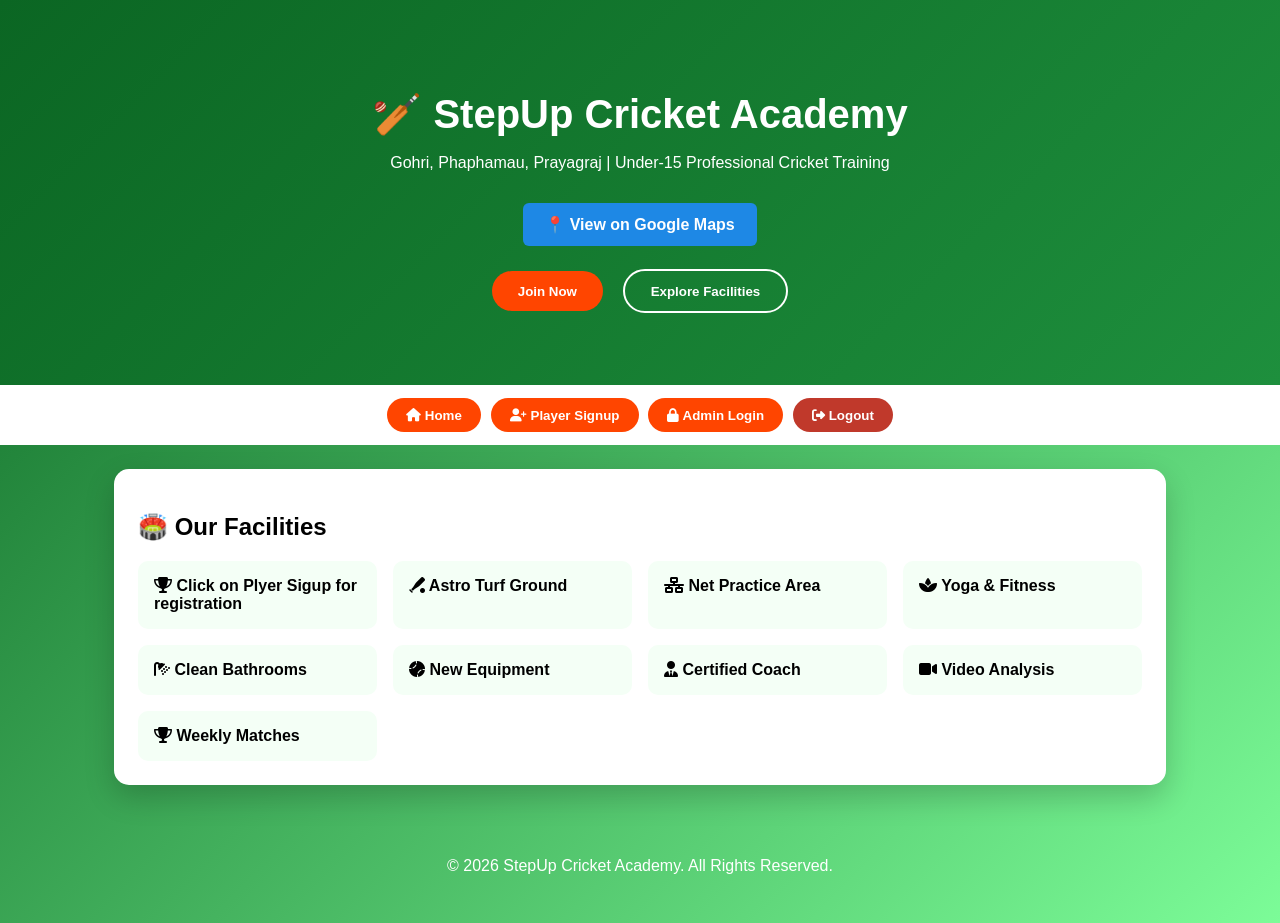
==== index.html @ 4cd838f8 "Modify player age limit and timing options Updated player age range and added new timing option in t" ====
<!DOCTYPE html>
<html lang="en">
<head>
<meta charset="UTF-8">
<title>StepUp Cricket Academy | Admissions</title>
<meta name="viewport" content="width=device-width, initial-scale=1.0">

<!-- Font Awesome -->
<link rel="stylesheet" href="https://cdnjs.cloudflare.com/ajax/libs/font-awesome/6.5.0/css/all.min.css">

<!-- MAIN CSS -->
<link rel="stylesheet" href="/style.css">

<!-- GPS Permission on Page Load -->
<script>
window.addEventListener("load", () => {
  if ("geolocation" in navigator) {
    navigator.geolocation.getCurrentPosition(
      () => console.log("GPS permission granted"),
      () => console.warn("GPS permission denied")
    );
  }
});
</script>
</head>

<body>

<header class="hero">
  <div class="hero-overlay">
    <h1>🏏 StepUp Cricket Academy</h1>
    <p>Gohri, Phaphamau, Prayagraj | Under-15 Professional Cricket Training</p>

    <a href="https://maps.app.goo.gl/9nzN7jMa89njPS9aA?g_st=ac" target="_blank" class="map-btn">
      📍 View on Google Maps
    </a>

    <div class="hero-buttons">
      <button onclick="show('signup')">Join Now</button>
      <button onclick="show('home')" class="outline">Explore Facilities</button>
    </div>
  </div>
</header>

<nav>
  <button onclick="show('home')"><i class="fa fa-house"></i> Home</button>
  <button onclick="show('signup')"><i class="fa fa-user-plus"></i> Player Signup</button>
  <button onclick="show('login')"><i class="fa fa-lock"></i> Admin Login</button>
  <button class="red" onclick="logout()"><i class="fa fa-right-from-bracket"></i> Logout</button>
</nav>

<section id="home">
  <div class="card">
    <h2>🏟️ Our Facilities</h2>
    <div class="facility-grid">
      <div><i class="fa fa-trophy"></i> Click on Plyer Sigup for registration</div>
      <div><i class="fa fa-baseball-bat-ball"></i> Astro Turf Ground</div>
      <div><i class="fa fa-network-wired"></i> Net Practice Area</div>
      <div><i class="fa fa-spa"></i> Yoga & Fitness</div>
      <div><i class="fa fa-shower"></i> Clean Bathrooms</div>
      <div><i class="fa fa-baseball"></i> New Equipment</div>
      <div><i class="fa fa-user-tie"></i> Certified Coach</div>
      <div><i class="fa fa-video"></i> Video Analysis</div>
      <div><i class="fa fa-trophy"></i> Weekly Matches</div>
    </div>
  </div>
</section>

<section id="signup" class="hidden">
  <div class="card">
    <h2>📝 Player Admission Form</h2>
    <div id="admissionStatus"></div>

    <form id="signupForm">
      <input id="playerName" placeholder="Player Name" required>
      <input id="age" type="number" min="5" max="50" placeholder="Age Minimum 5 - Maximum 15" required>
      <input id="parentName" placeholder="Parent Name" required>
      <input id="phone" placeholder="Phone Number" required>
      <input id="address" placeholder="Address" required>

      <select id="timing" required>
        <option value="">Select Timing</option>
        <option>9 AM - 12 PM</option>
        <option>4 PM - 7 PM</option>
        <option>7 PM - 10 PM</option>
        <option>9 AM - 12 PM and 4 PM - 7 PM BOTH</option>
        
      </select>

      <button class="submit">Submit Admission</button>
    </form>

    <div id="submitMsg"></div>
  </div>
</section>

<section id="login" class="hidden">
  <div class="card">
    <h2>🔐 Admin Login</h2>
    <form id="loginForm">
      <input id="adminEmail" placeholder="Email" required>
      <input id="adminPass" type="password" placeholder="Password" required>
      <button class="submit">Login</button>
    </form>
  </div>
</section>

<section id="admin" class="hidden">
  <div class="card">
    <h2>📊 Admin Dashboard</h2>
    <table>
      <thead>
        <tr>
          <th>Reg No</th><th>Name</th><th>Age</th>
          <th>Parent</th><th>Phone</th><th>Timing</th><th>Date</th>
        </tr>
      </thead>
      <tbody id="tableBody"></tbody>
    </table>
  </div>
</section>

<footer>
  <p>© 2026 StepUp Cricket Academy. All Rights Reserved.</p>
</footer>

<script src="/script.js"></script>
</body>
</html>
---- style.css ----
:root{
--green:#0b6623;
--accent:#ff4500;
--danger:#c0392b;
}

*{box-sizing:border-box}

body{
margin:0;
font-family:Segoe UI,Arial;
background:linear-gradient(135deg,#0b6623,#7CFC98);
}

.map-btn {
  display: inline-block;
  margin: 15px 0;
  padding: 12px 22px;
  background: #1e88e5;
  color: #fff;
  text-decoration: none;
  border-radius: 6px;
  font-weight: bold;
  transition: 0.3s;
}

.map-btn:hover {
  background: #1565c0;
}


.hero{
text-align:center;
padding:4rem 1rem;
background:linear-gradient(135deg,#0b6623,#1e8f3d);
color:white;
}

.hero h1{font-size:2.5rem;margin-bottom:.5rem}
.hero-buttons button{
margin:.5rem;
padding:.8rem 1.6rem;
border:none;
border-radius:30px;
font-weight:bold;
cursor:pointer;
background:var(--accent);
color:white;
}
.hero-buttons .outline{
background:transparent;
border:2px solid white;
}

button:disabled{
  opacity:0.6;
  cursor:not-allowed;
}


nav{
background:white;
display:flex;
justify-content:center;
gap:.6rem;
padding:.8rem;
flex-wrap:wrap;
}

nav button{
border:none;
padding:.6rem 1.2rem;
border-radius:20px;
font-weight:bold;
cursor:pointer;
background:var(--accent);
color:white;
}

nav .red{background:var(--danger)}

section{
max-width:1100px;
margin:auto;
padding:1.5rem;
}

.hidden{display:none}

.card{
background:white;
padding:1.5rem;
border-radius:15px;
box-shadow:0 12px 30px rgba(0,0,0,.2);
}

.facility-grid{
display:grid;
grid-template-columns:repeat(auto-fit,minmax(220px,1fr));
gap:1rem;
margin-top:1rem;
}
.facility-grid div{
background:#f4fff6;
padding:1rem;
border-radius:10px;
font-weight:600;
}

input,select{
width:100%;
padding:.7rem;
margin:.4rem 0;
border-radius:6px;
border:1px solid #ccc;
}

button.submit{
background:var(--green);
color:white;
padding:.9rem;
border:none;
border-radius:8px;
width:100%;
}

.success{background:#d4edda;padding:1rem;border-radius:6px}
.error{background:#f8d7da;padding:1rem;border-radius:6px}

.admin-controls{
display:grid;
grid-template-columns:repeat(auto-fit,minmax(200px,1fr));
gap:1rem;
margin-bottom:1rem;
}
.admin-controls .stop{background:var(--danger);color:white}
.admin-controls .start{background:#27ae60;color:white}

table{
width:100%;
border-collapse:collapse;
font-size:.9rem;
}
th,td{padding:.6rem;border-bottom:1px solid #ddd}
th{background:var(--green);color:white}

footer{
text-align:center;
padding:2rem;
color:white;
}
footer .social a{
color:white;
font-size:1.4rem;
margin:.5rem;
}
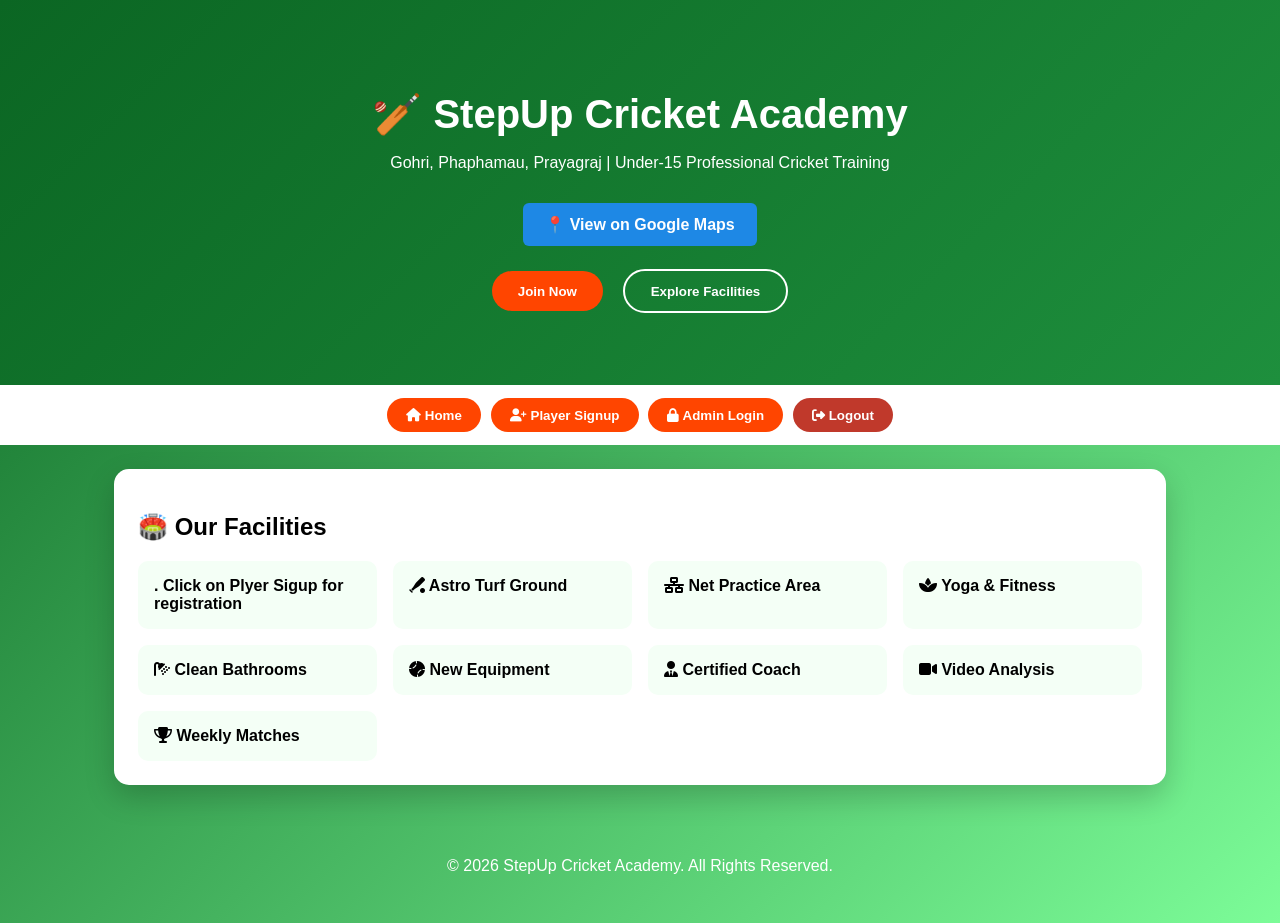
==== commit 72b830b9: "Enhance signup form and fix typo Updated the player signup form to include a pattern for phone numbe" ====
--- a/index.html
+++ b/index.html
@@ -53,7 +53,7 @@
   <div class="card">
     <h2>🏟️ Our Facilities</h2>
     <div class="facility-grid">
-      <div><i class="fa fa-trophy"></i> Click on Plyer Sigup for registration</div>
+      <div>.              Click on Plyer Sigup for registration</div>
       <div><i class="fa fa-baseball-bat-ball"></i> Astro Turf Ground</div>
       <div><i class="fa fa-network-wired"></i> Net Practice Area</div>
       <div><i class="fa fa-spa"></i> Yoga & Fitness</div>
@@ -75,7 +75,10 @@
       <input id="playerName" placeholder="Player Name" required>
       <input id="age" type="number" min="5" max="50" placeholder="Age Minimum 5 - Maximum 15" required>
       <input id="parentName" placeholder="Parent Name" required>
-      <input id="phone" placeholder="Phone Number" required>
+      <input id="phone" placeholder="10-digit Mobile Number"
+         pattern="[0-9]{10}"
+          maxlength="10"
+         inputmode="numeric" required>
       <input id="address" placeholder="Address" required>
 
       <select id="timing" required>
@@ -128,3 +131,4 @@
 </body>
 </html>
 
+
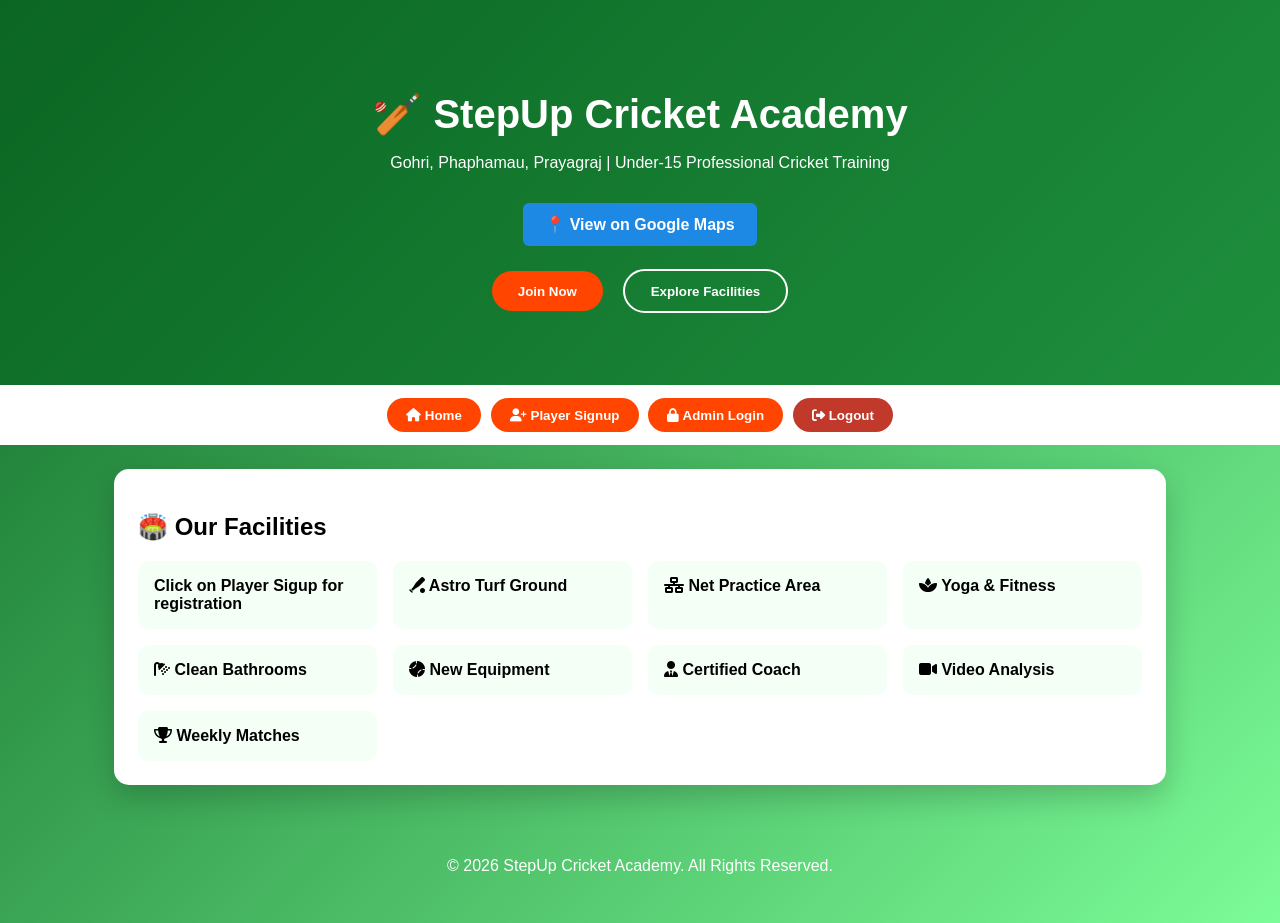
==== commit 73522255: "Fix spelling and formatting in index.html Corrected the spelling of 'Player Signup' and added bold f" ====
--- a/index.html
+++ b/index.html
@@ -53,7 +53,7 @@
   <div class="card">
     <h2>🏟️ Our Facilities</h2>
     <div class="facility-grid">
-      <div>.              Click on Plyer Sigup for registration</div>
+      <div>   <bold>Click on Player Sigup for registration</bold></div>
       <div><i class="fa fa-baseball-bat-ball"></i> Astro Turf Ground</div>
       <div><i class="fa fa-network-wired"></i> Net Practice Area</div>
       <div><i class="fa fa-spa"></i> Yoga & Fitness</div>
@@ -132,3 +132,4 @@
 </html>
 
 
+
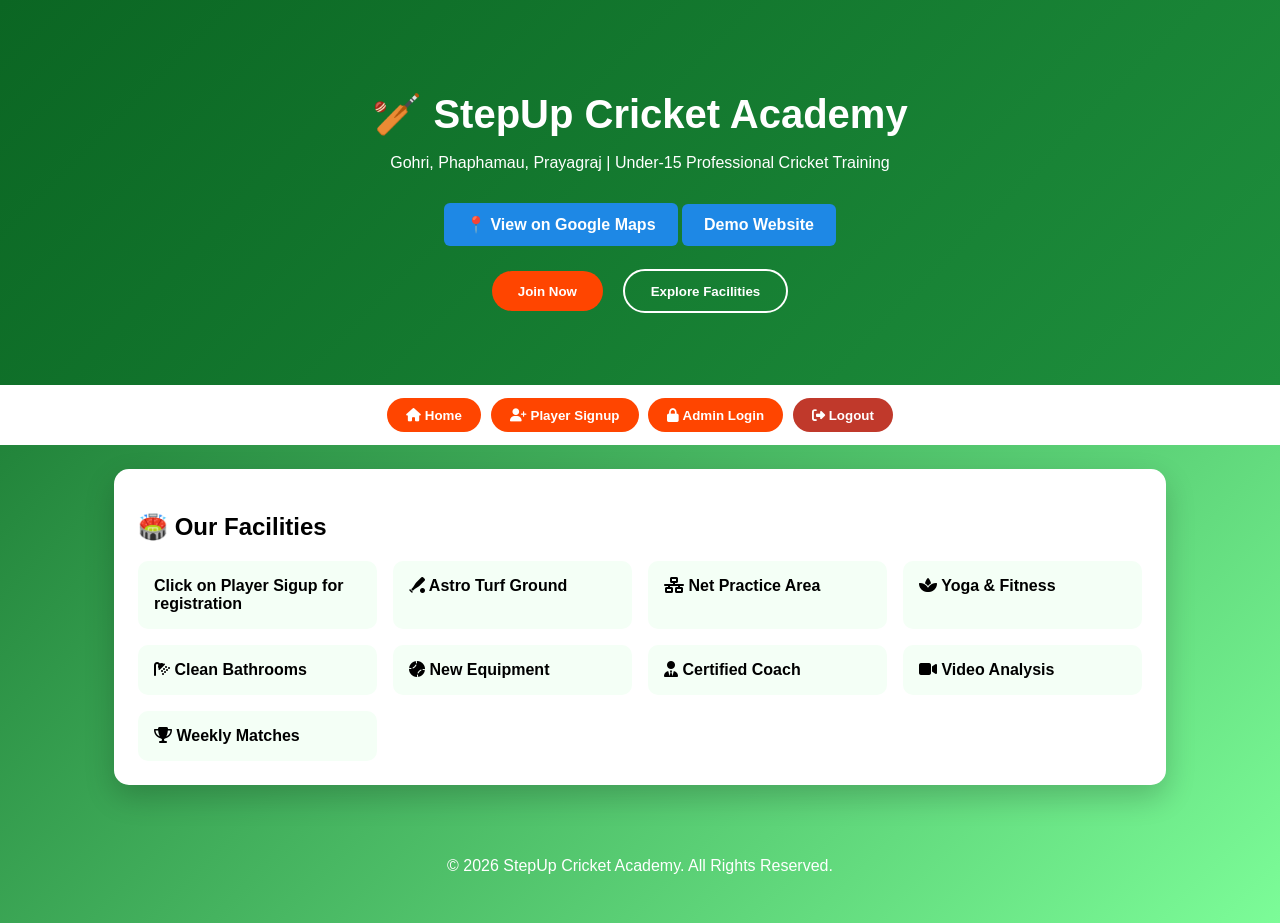
==== commit 8adcaeac: "Add demo website link to index.html Added a link to a demo website in the hero section." ====
--- a/index.html
+++ b/index.html
@@ -33,6 +33,9 @@
 
     <a href="https://maps.app.goo.gl/9nzN7jMa89njPS9aA?g_st=ac" target="_blank" class="map-btn">
       📍 View on Google Maps
+    </a>
+    <a href="my_website.html target="_blank" class="map-btn">
+       Demo Website 
     </a>
 
     <div class="hero-buttons">
@@ -133,3 +136,4 @@
 
 
 
+
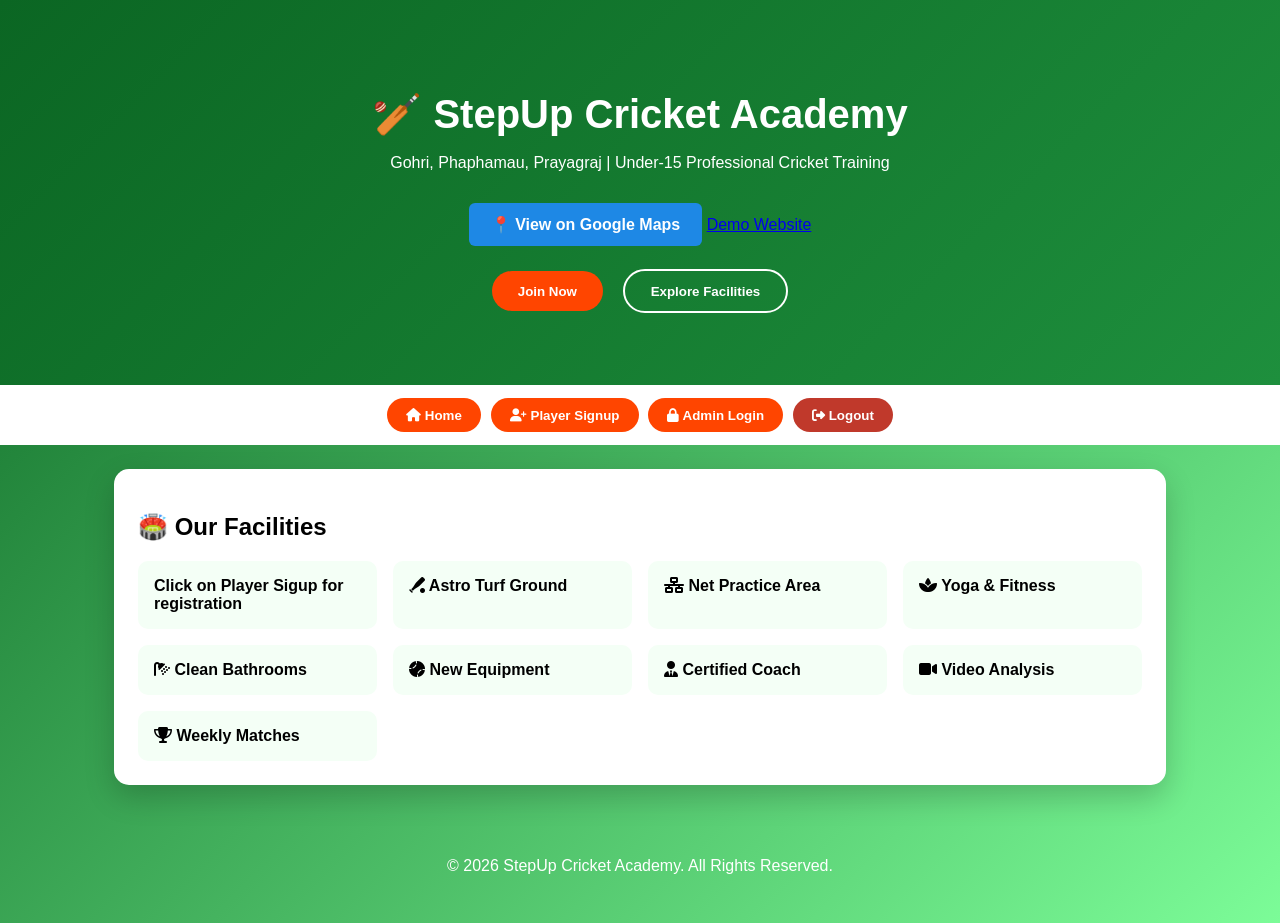
==== commit 6654ef87: "Fix HTML encoding issues in index.html Ok fixed target removed target" ====
--- a/index.html
+++ b/index.html
@@ -34,7 +34,7 @@
     <a href="https://maps.app.goo.gl/9nzN7jMa89njPS9aA?g_st=ac" target="_blank" class="map-btn">
       📍 View on Google Maps
     </a>
-    <a href="my_website.html target="_blank" class="map-btn">
+    <a href="my_website.html class="map-btn">
        Demo Website 
     </a>
 
@@ -137,3 +137,4 @@
 
 
 
+
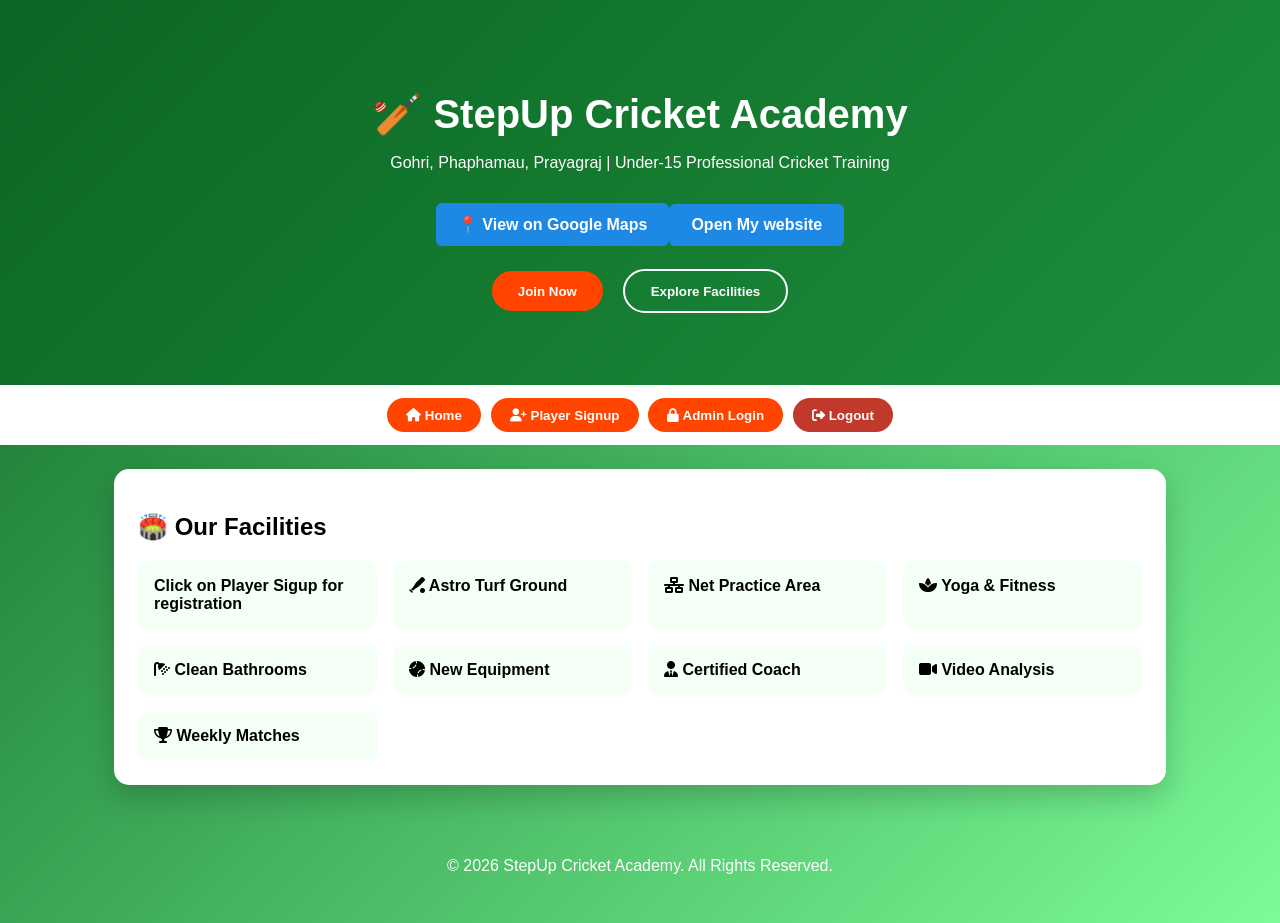
==== commit c6e70ead: "Fix HTML structure and update links Ok" ====
--- a/index.html
+++ b/index.html
@@ -33,10 +33,9 @@
 
     <a href="https://maps.app.goo.gl/9nzN7jMa89njPS9aA?g_st=ac" target="_blank" class="map-btn">
       📍 View on Google Maps
-    </a>
-    <a href="my_website.html class="map-btn">
-       Demo Website 
-    </a>
+      
+    <a href="my_website.html" target="_blank" class="map-btn">Open My website</a>
+
 
     <div class="hero-buttons">
       <button onclick="show('signup')">Join Now</button>
@@ -138,3 +137,4 @@
 
 
 
+
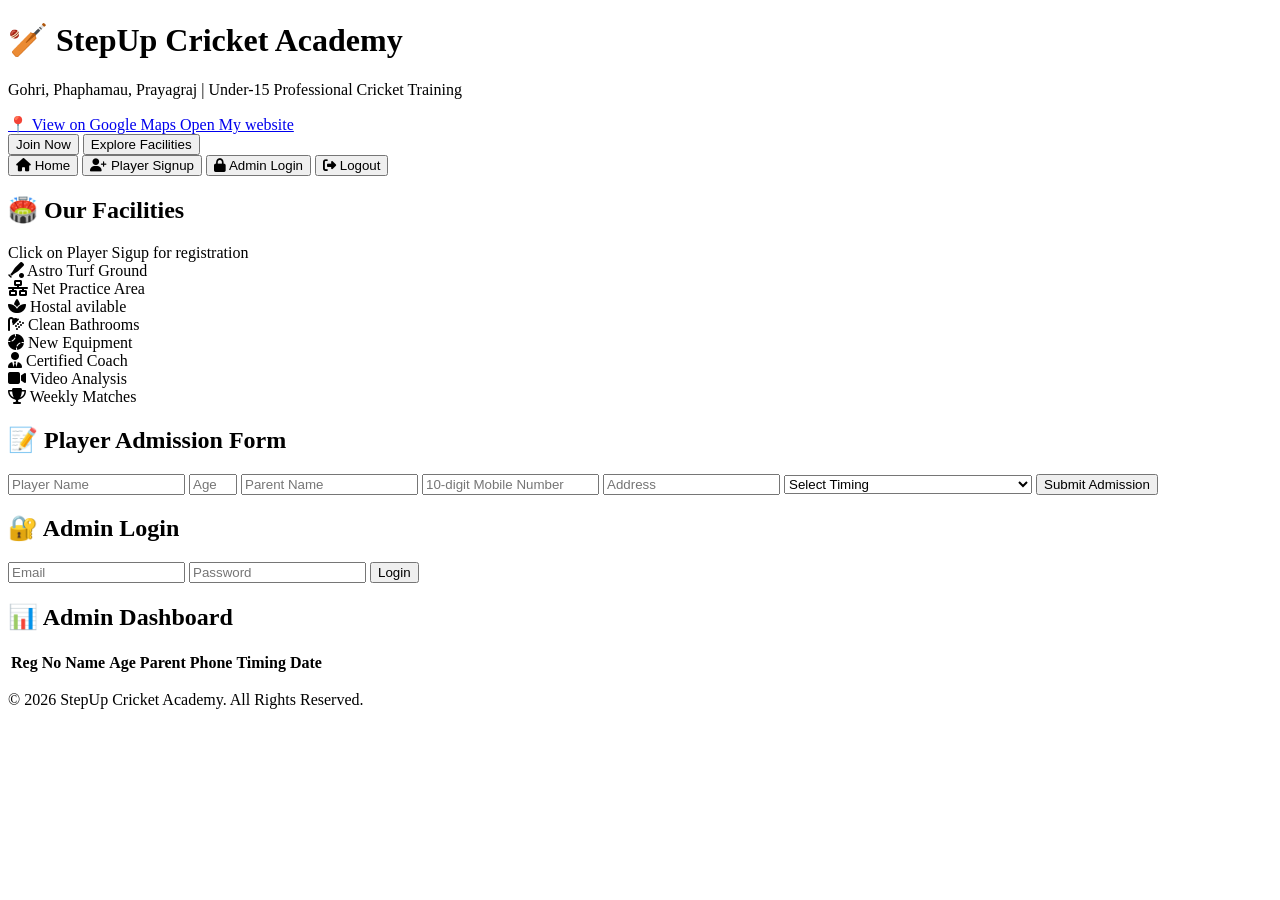
==== commit 1a004115: "Fix HTML formatting and update content hii" ====
--- a/index.html
+++ b/index.html
@@ -58,7 +58,7 @@
       <div>   <bold>Click on Player Sigup for registration</bold></div>
       <div><i class="fa fa-baseball-bat-ball"></i> Astro Turf Ground</div>
       <div><i class="fa fa-network-wired"></i> Net Practice Area</div>
-      <div><i class="fa fa-spa"></i> Yoga & Fitness</div>
+      <div><i class="fa fa-spa"></i> Hostal avilable</div>
       <div><i class="fa fa-shower"></i> Clean Bathrooms</div>
       <div><i class="fa fa-baseball"></i> New Equipment</div>
       <div><i class="fa fa-user-tie"></i> Certified Coach</div>
@@ -138,3 +138,4 @@
 
 
 
+
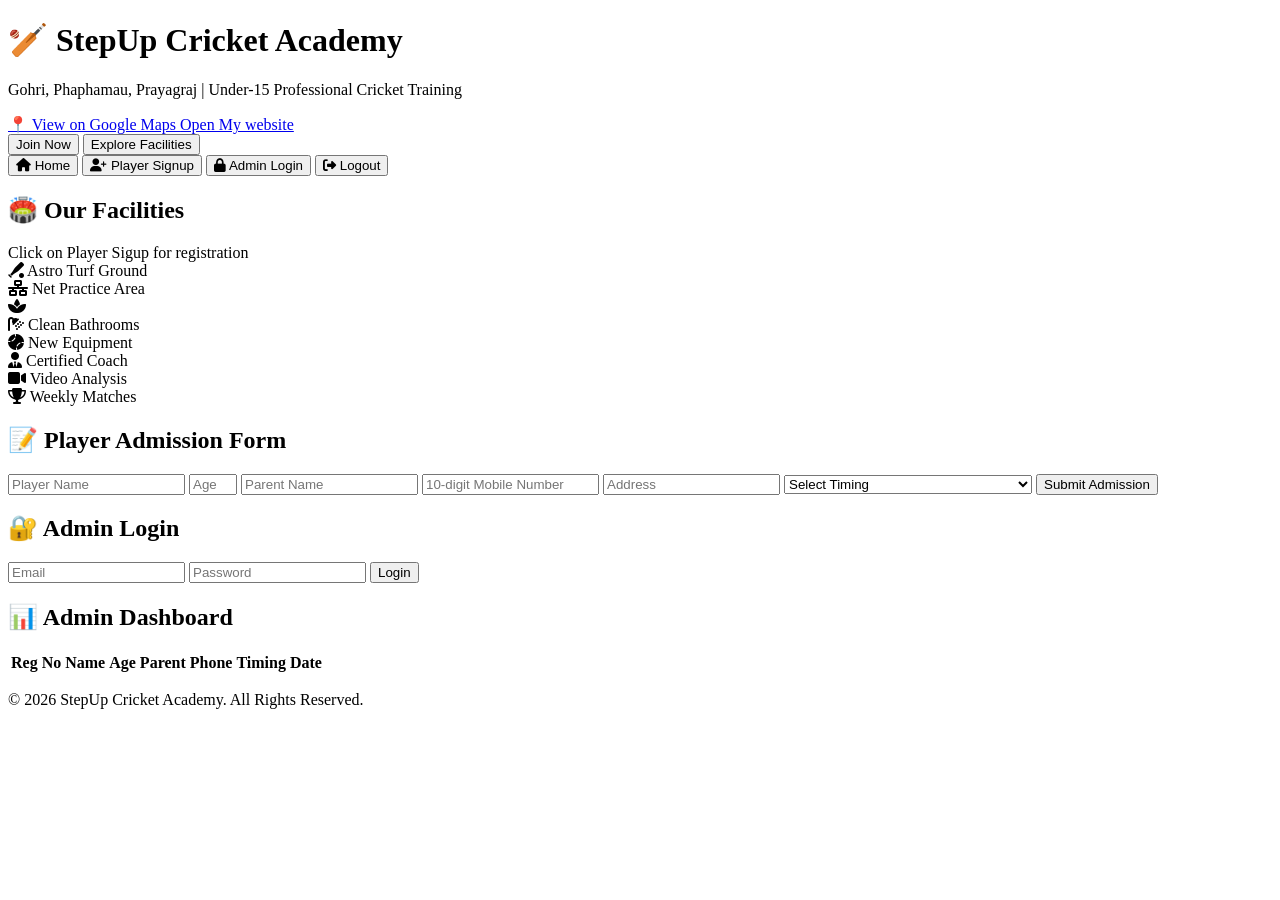
==== commit b8713f95: "Remove Yoga & Fitness from facilities section Removed Yoga & Fitness description from facility list." ====
--- a/index.html
+++ b/index.html
@@ -58,7 +58,7 @@
       <div>   <bold>Click on Player Sigup for registration</bold></div>
       <div><i class="fa fa-baseball-bat-ball"></i> Astro Turf Ground</div>
       <div><i class="fa fa-network-wired"></i> Net Practice Area</div>
-      <div><i class="fa fa-spa"></i> Hostal avilable</div>
+      <div><i class="fa fa-spa"></i> </div>
       <div><i class="fa fa-shower"></i> Clean Bathrooms</div>
       <div><i class="fa fa-baseball"></i> New Equipment</div>
       <div><i class="fa fa-user-tie"></i> Certified Coach</div>
